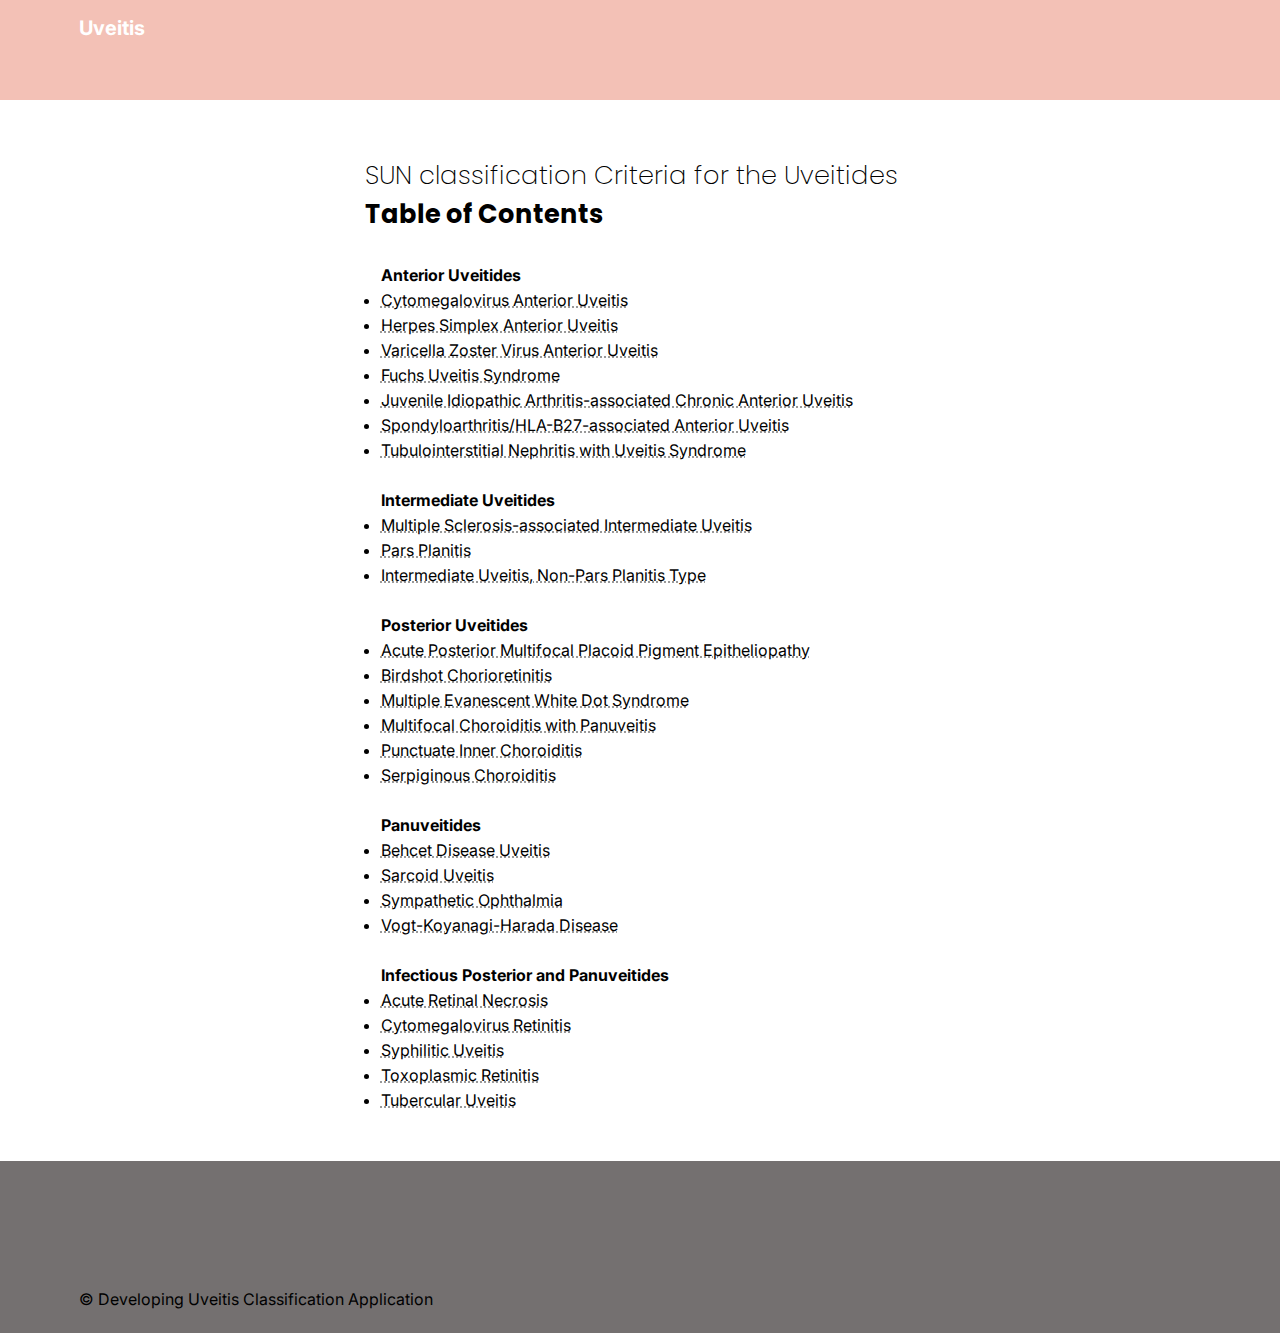
==== html/class-criteria.html @ fbaa8844 "update" ====
<html>
    <head>
        <meta content="initial-scale=1.0, width=device-width" name="viewport">
        <meta name="theme-color" content="#F3C1B6">
        <link rel="stylesheet" href="../css/style.css">
        <link rel="stylesheet" href="../css/class-criteria.css">
        <link rel="preconnect" href="https://fonts.gstatic.com" crossorigin>
        <link href="https://fonts.googleapis.com/css2?family=Inter:wght@200;300;400;500;600;700&display=swap" rel="stylesheet">
        <link href="https://fonts.googleapis.com/css2?family=Poppins:wght@200;300;400;500;600;700&display=swap" rel="stylesheet">
    </head>
    <body>
        <header>
            <div class="header-content">
                Uveitis
            </div>
        </header>

        <div class="main">
            <div class="class-title">SUN classification Criteria for the Uveitides</div>
            <div class="table-of-contents">Table of Contents</div>
            <div class="main-table">
                <div style="font-weight:700; padding-left: 1rem;">Anterior Uveitides</div>
                <ul>
                    <li><a>Cytomegalovirus Anterior Uveitis</a></li>
                    <li><a>Herpes Simplex Anterior Uveitis</a></li>
                    <li><a>Varicella Zoster Virus Anterior Uveitis</a></li>
                    <li><a>Fuchs Uveitis Syndrome</a></li>
                    <li><a>Juvenile Idiopathic Arthritis-associated Chronic Anterior Uveitis</a></li>
                    <li><a>Spondyloarthritis/HLA-B27-associated Anterior Uveitis</a></li>
                    <li><a>Tubulointerstitial Nephritis with Uveitis Syndrome</a></li>
                </ul>
                <br>
                <div style="font-weight:700; padding-left: 1rem;">Intermediate Uveitides</div>
                <ul>
                    <li><a>Multiple Sclerosis-associated Intermediate Uveitis</a></li>
                    <li><a>Pars Planitis</a></li>
                    <li><a>Intermediate Uveitis, Non-Pars Planitis Type</a></li>
                </ul>
                <br>
                <div style="font-weight:700; padding-left: 1rem;">Posterior Uveitides</div>
                <ul>
                    <li><a>Acute Posterior Multifocal Placoid Pigment Epitheliopathy</a></li>
                    <li><a>Birdshot Chorioretinitis</a></li>
                    <li><a>Multiple Evanescent White Dot Syndrome</a></li>
                    <li><a>Multifocal Choroiditis with Panuveitis</a></li>
                    <li><a>Punctuate Inner Choroiditis</a></li>
                    <li><a>Serpiginous Choroiditis</a></li>
                </ul>
                <br>
                <div style="font-weight:700; padding-left: 1rem;">Panuveitides</div>
                <ul>
                    <li><a>Behcet Disease Uveitis</a></li>
                    <li><a>Sarcoid Uveitis</a></li>
                    <li><a>Sympathetic Ophthalmia</a></li>
                    <li><a>Vogt-Koyanagi-Harada Disease</a></li>
                </ul>
                <br>
                <div style="font-weight:700; padding-left: 1rem;">Infectious Posterior and Panuveitides</div>
                <ul>
                    <li><a>Acute Retinal Necrosis</a></li>
                    <li><a>Cytomegalovirus Retinitis</a></li>
                    <li><a>Syphilitic Uveitis</a></li>
                    <li><a>Toxoplasmic Retinitis</a></li>
                    <li><a>Tubercular Uveitis</a></li>
                </ul>
            </div>
        </div>


        <footer>
            <div class="footer-content">
                © Developing Uveitis Classification Application
            </div>
        </footer>
        <script>
            function goToPage(url){
                window.location = url;
            }
        </script>
    </body>
</html>
---- css/style.css ----
body{
    margin: 0;
    font-family: 'Inter';
}

header{
    background-color: #F3C1B6;
}

.header-content{
    width : 87.7%;
    margin-left: 6.15%;
    font-size: 1.25rem;
    font-weight: 700;
    padding-top: 1rem;
    padding-bottom: 60px;
    color: #FFFFFF;
}

.main{
    width : 87.7%;
    margin: 0 auto;
    padding-top: 1rem;
    /*border: 1px dotted blue;*/
    margin-bottom: 3rem;
    display: flex;
    flex-direction: column;
    align-items: center;
    min-height: 80vh;
}

.main-row1{
    /*border: 1px dotted green;*/
    width: 100%;
    margin-top: 2.5rem;
    
    font-family: 'Poppins';
    font-size: 2rem;
    text-align: center;
    margin-bottom: 1rem;
}


.main-row2{
    /*border: 1px dotted blue;*/
    width: 100%;
    display: flex;
    flex-direction: column;
    align-items: center;
}

.main-row2-btn{
    width: 100%;
    max-width: 550px;
    background-color: #EBAE9B;
    height: 51px;
    border-radius: 10px;
    display: flex;
    align-items: center;
    box-shadow: 0px 2px 4px 0px #00000040;
}

.main-row2-btn:hover{
    background-color: #F3C1B6;
    cursor: pointer;
}


.row2-comp1{
    /*border: 1px dotted black;*/
    padding-left: 14px;
    height: 25px;
}

.doc-icon{
    width: 25px;
    height: 25px;
}

.row2-comp2{
    width: 80%;
    padding-left: 10px;
    /*border: 1px dotted black;*/
}

.row2-comp3{
    width: 10%;
    /*border: 1px dotted black;*/
}

.next-icon{
    width: 16px;
    height: 16px;
}

.main-row2-btn+.main-row2-btn{
    margin-top: 14px;
}

.main-row3{
    width: 100%;
    max-width: 550px;
    margin-top: 56px;
    margin-left: 1.5rem;
    margin-right: 1.5rem;
    /*border: 1px dotted blue;*/
    font-weight: 300;
}

footer{
    background: #747070;
    padding-top: 8rem;
    padding-bottom: 1.5rem;
    padding-left: 6.15%;
    /*border: 1px dotted blue;*/
}
---- css/class-criteria.css ----
.class-title{
    /*border: 1px dotted green;*/
    margin-top: 2.5rem;
    width: 100%;
    max-width: 550px;
    font-size: 1.6rem;
    font-weight: 200;
    font-family: 'Poppins';
}

.table-of-contents{
    /*border: 1px dotted green;*/
    width: 100%;
    max-width: 550px;
    font-size: 1.6rem;
    font-weight: 700;
    font-family: 'Poppins';
}

.main-table{
    /*border: 1px dotted red;*/
    margin-top: 1.8rem;
    width: 100%;
    max-width: 550px;
    line-height: 25px;
}

.main-table>ul>li>a{
    text-decoration:dotted;
    text-decoration-line: underline;
    text-decoration-color: grey;
}

.main-table>ul>li>a:hover{
    text-decoration:dotted;
    text-decoration-line: underline;
    color: #747070;
    text-decoration-color: grey;
    cursor: pointer;
}

ul{
    margin: 0;
    padding-left: 1rem;
}
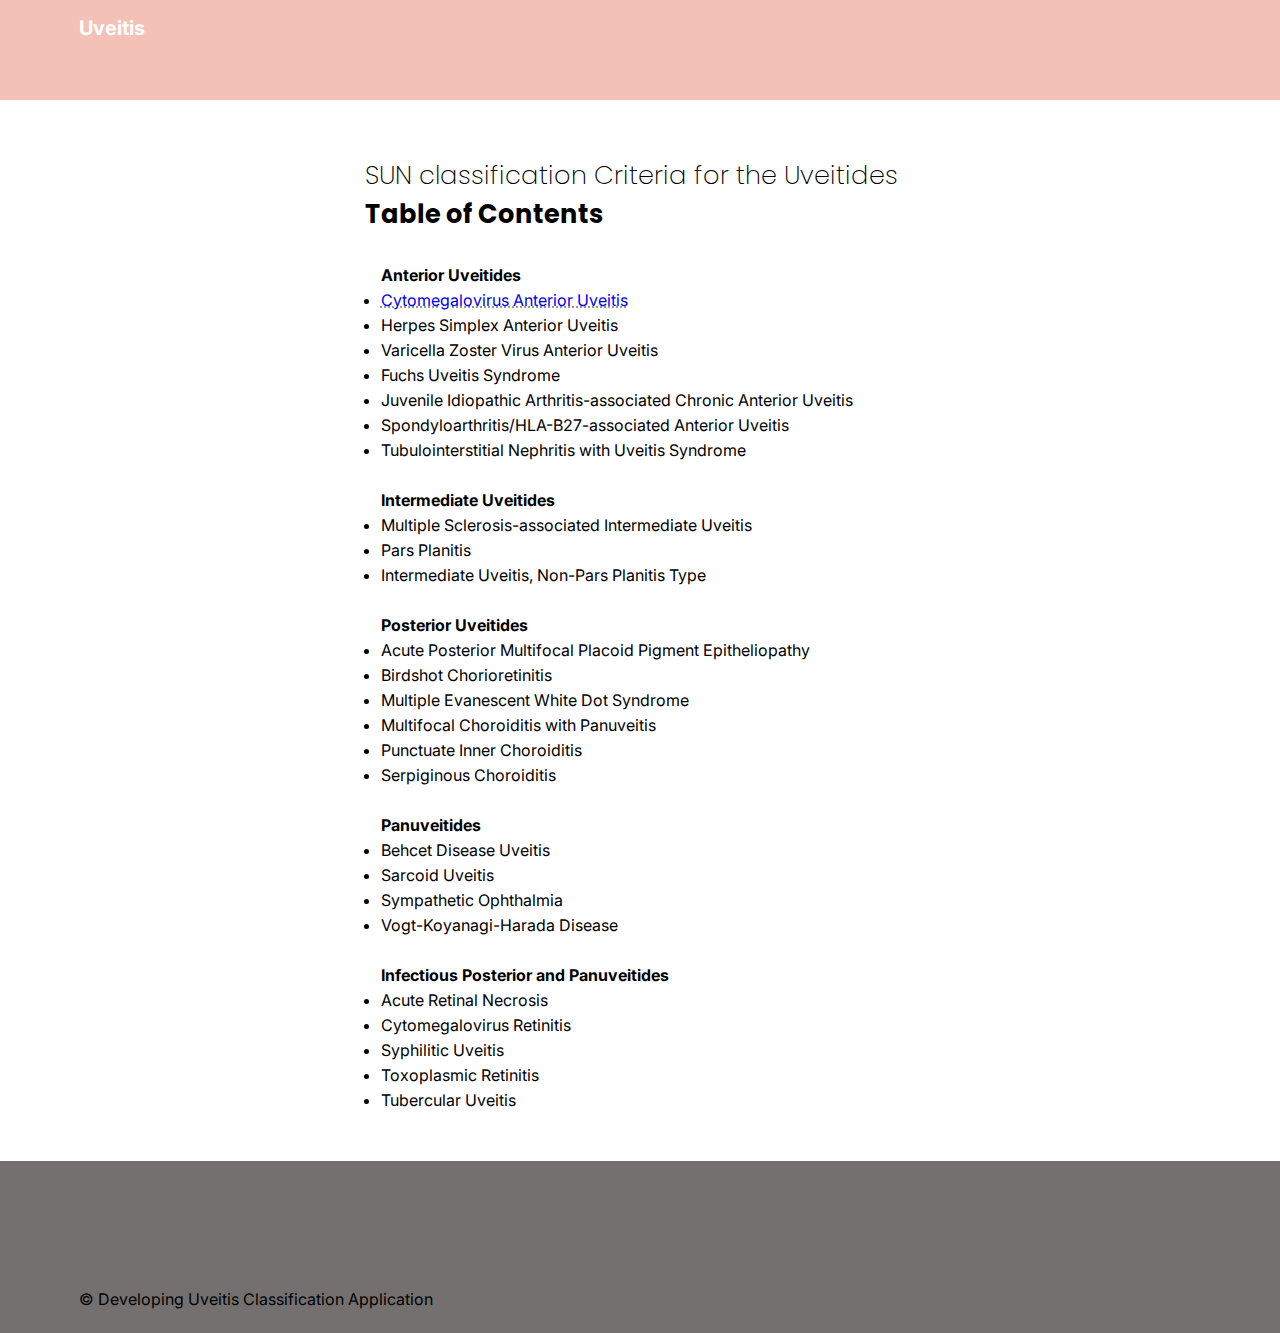
==== commit 940c5b13: "update" ====
--- a/html/class-criteria.html
+++ b/html/class-criteria.html
@@ -21,7 +21,7 @@
             <div class="main-table">
                 <div style="font-weight:700; padding-left: 1rem;">Anterior Uveitides</div>
                 <ul>
-                    <li><a>Cytomegalovirus Anterior Uveitis</a></li>
+                    <li><a href="classification/cmvau.html">Cytomegalovirus Anterior Uveitis</a></li>
                     <li><a>Herpes Simplex Anterior Uveitis</a></li>
                     <li><a>Varicella Zoster Virus Anterior Uveitis</a></li>
                     <li><a>Fuchs Uveitis Syndrome</a></li>
--- a/css/class-criteria.css
+++ b/css/class-criteria.css
@@ -25,11 +25,12 @@
     line-height: 25px;
 }
 
-.main-table>ul>li>a{
+.main-table>ul>li>a:link{
     text-decoration:dotted;
     text-decoration-line: underline;
     text-decoration-color: grey;
 }
+
 
 .main-table>ul>li>a:hover{
     text-decoration:dotted;
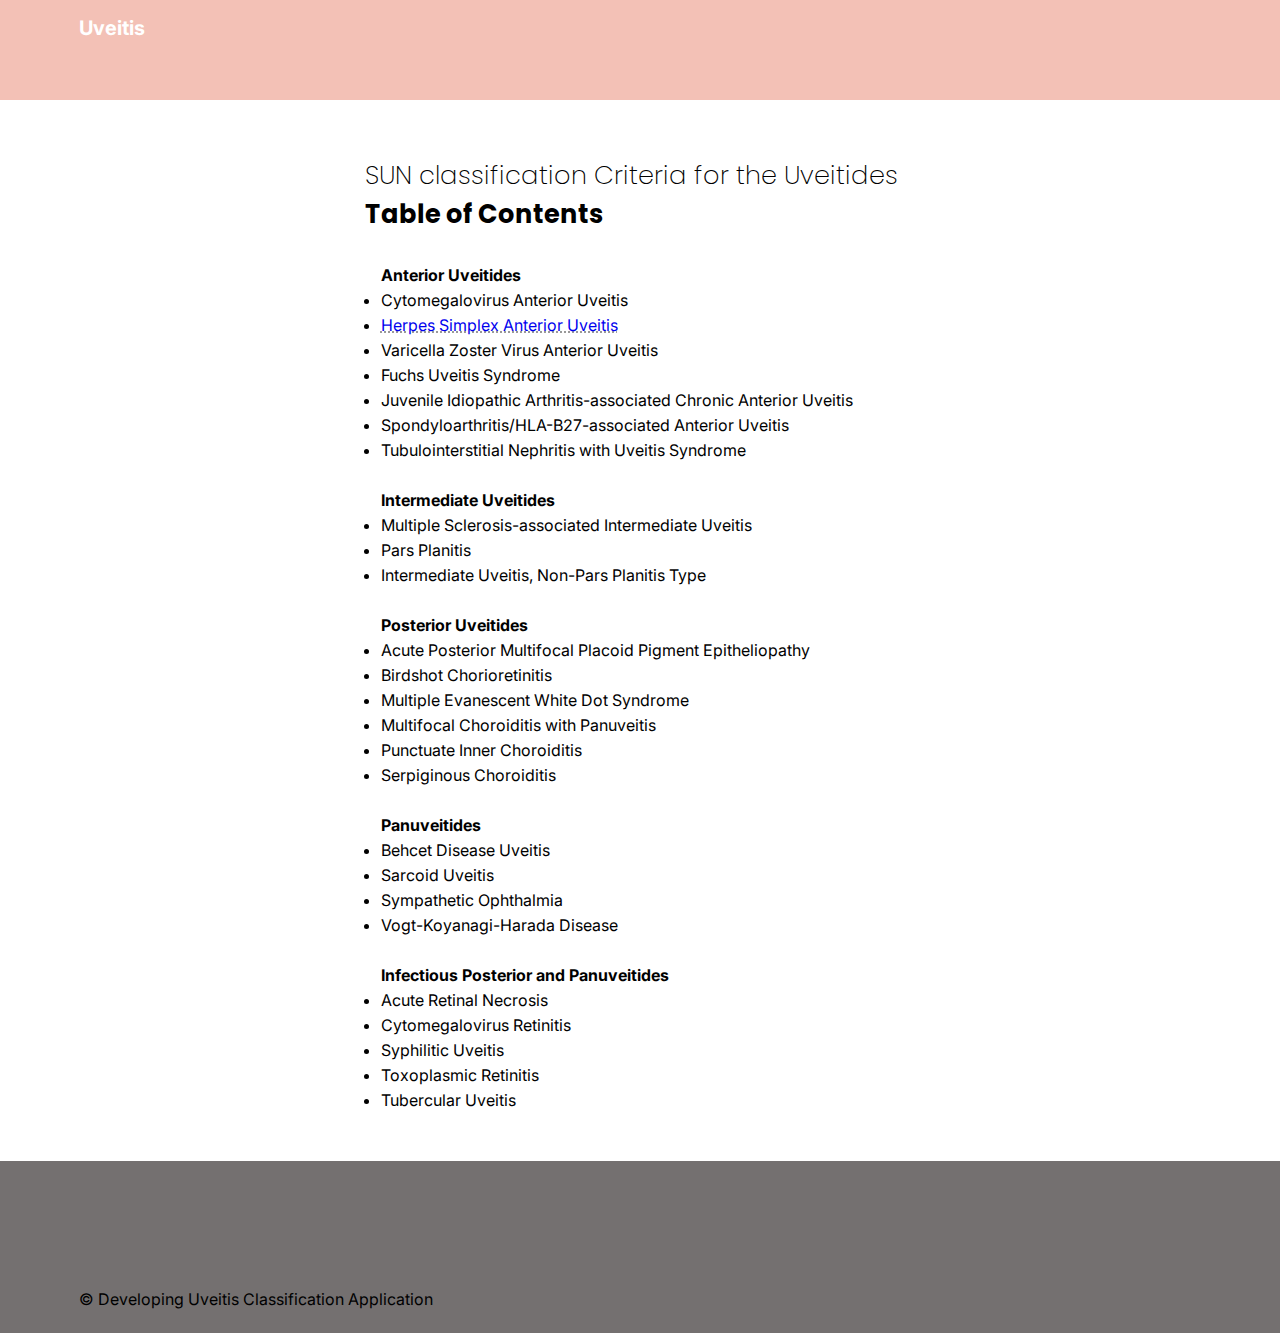
==== commit 4ab41da7: "update" ====
--- a/html/class-criteria.html
+++ b/html/class-criteria.html
@@ -21,8 +21,8 @@
             <div class="main-table">
                 <div style="font-weight:700; padding-left: 1rem;">Anterior Uveitides</div>
                 <ul>
-                    <li><a href="classification/cmvau.html">Cytomegalovirus Anterior Uveitis</a></li>
-                    <li><a>Herpes Simplex Anterior Uveitis</a></li>
+                    <li><a>Cytomegalovirus Anterior Uveitis</a></li>
+                    <li><a href="classification/hsau.html">Herpes Simplex Anterior Uveitis</a></li>
                     <li><a>Varicella Zoster Virus Anterior Uveitis</a></li>
                     <li><a>Fuchs Uveitis Syndrome</a></li>
                     <li><a>Juvenile Idiopathic Arthritis-associated Chronic Anterior Uveitis</a></li>
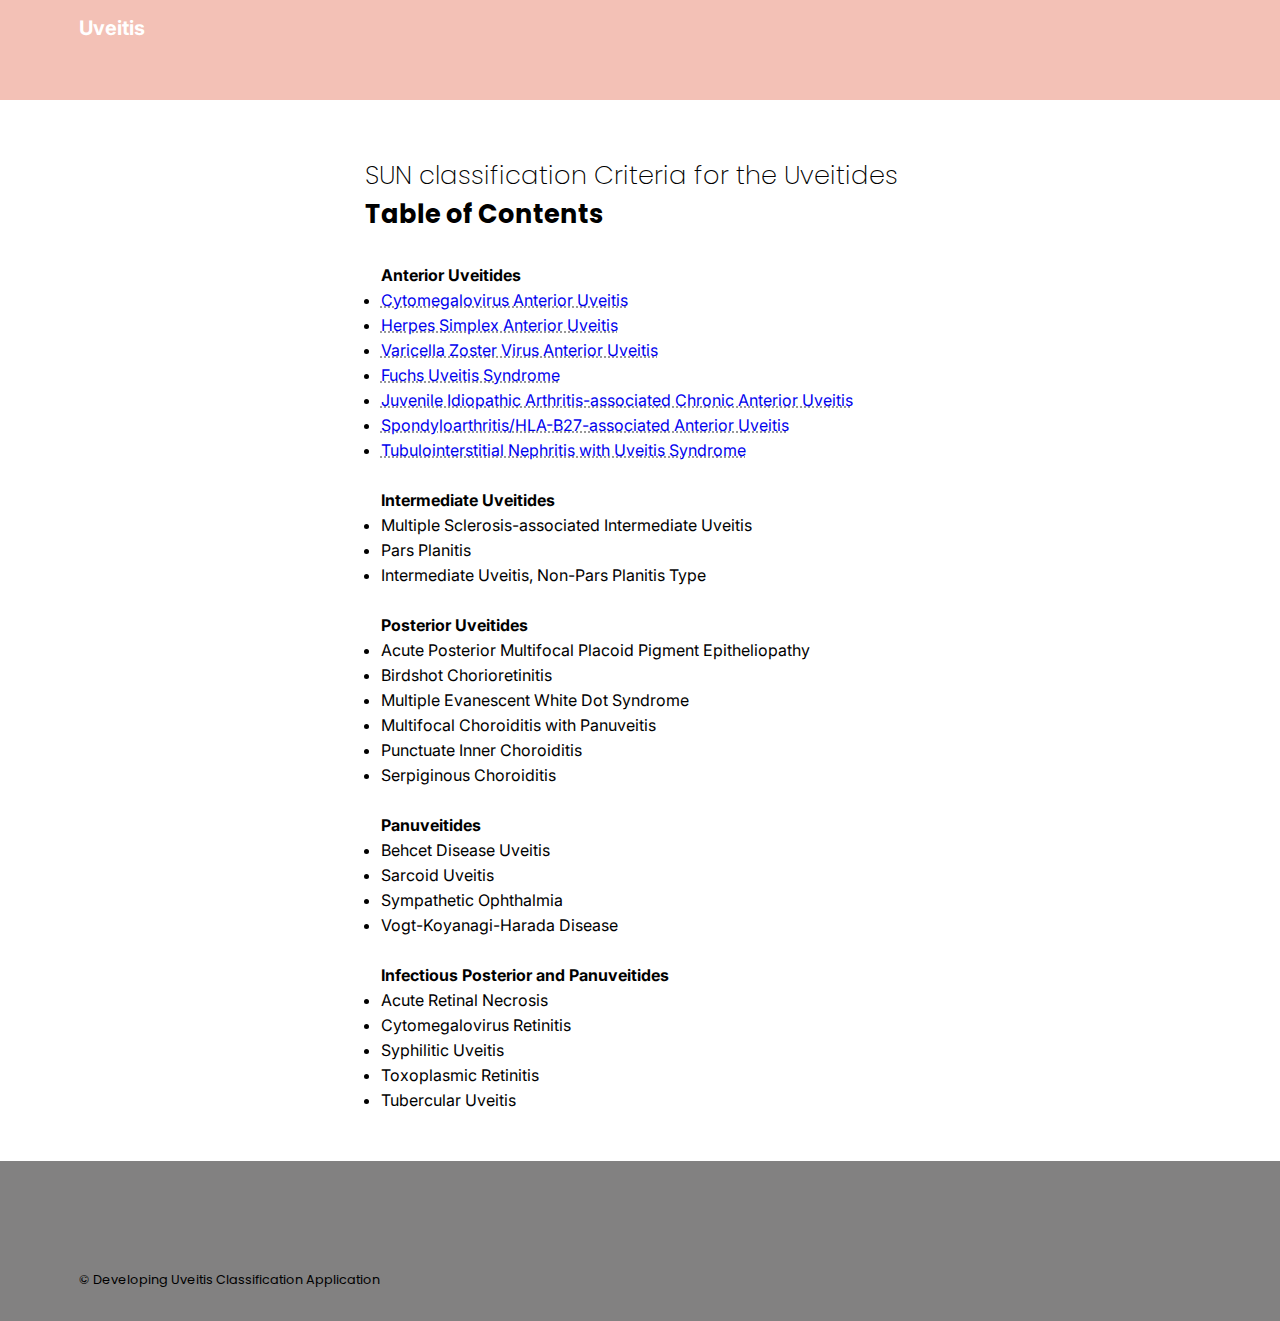
==== commit e3e1e534: "update" ====
--- a/html/class-criteria.html
+++ b/html/class-criteria.html
@@ -21,13 +21,13 @@
             <div class="main-table">
                 <div style="font-weight:700; padding-left: 1rem;">Anterior Uveitides</div>
                 <ul>
-                    <li><a>Cytomegalovirus Anterior Uveitis</a></li>
+                    <li><a href="classification/cmvau.html">Cytomegalovirus Anterior Uveitis</a></li>
                     <li><a href="classification/hsau.html">Herpes Simplex Anterior Uveitis</a></li>
-                    <li><a>Varicella Zoster Virus Anterior Uveitis</a></li>
-                    <li><a>Fuchs Uveitis Syndrome</a></li>
-                    <li><a>Juvenile Idiopathic Arthritis-associated Chronic Anterior Uveitis</a></li>
-                    <li><a>Spondyloarthritis/HLA-B27-associated Anterior Uveitis</a></li>
-                    <li><a>Tubulointerstitial Nephritis with Uveitis Syndrome</a></li>
+                    <li><a href="classification/vzvau.html">Varicella Zoster Virus Anterior Uveitis</a></li>
+                    <li><a href="classification/fus.html">Fuchs Uveitis Syndrome</a></li>
+                    <li><a href="classification/jiacau.html">Juvenile Idiopathic Arthritis-associated Chronic Anterior Uveitis</a></li>
+                    <li><a href="classification/shau.html">Spondyloarthritis/HLA-B27-associated Anterior Uveitis</a></li>
+                    <li><a href="classification/tinu.html">Tubulointerstitial Nephritis with Uveitis Syndrome</a></li>
                 </ul>
                 <br>
                 <div style="font-weight:700; padding-left: 1rem;">Intermediate Uveitides</div>
--- a/css/style.css
+++ b/css/style.css
@@ -108,9 +108,17 @@
 }
 
 footer{
-    background: #747070;
-    padding-top: 8rem;
-    padding-bottom: 1.5rem;
-    padding-left: 6.15%;
-    /*border: 1px dotted blue;*/
+    background: #828181;
+    min-height: 160px;
+    display: flex;
+    align-items: end;
+}
+
+.footer-content{
+    width : 87.7%;
+    margin-left: auto;
+    margin-right: auto;
+    margin-bottom: 2rem;
+    font-family: 'Poppins';
+    font-size: 0.8rem;
 }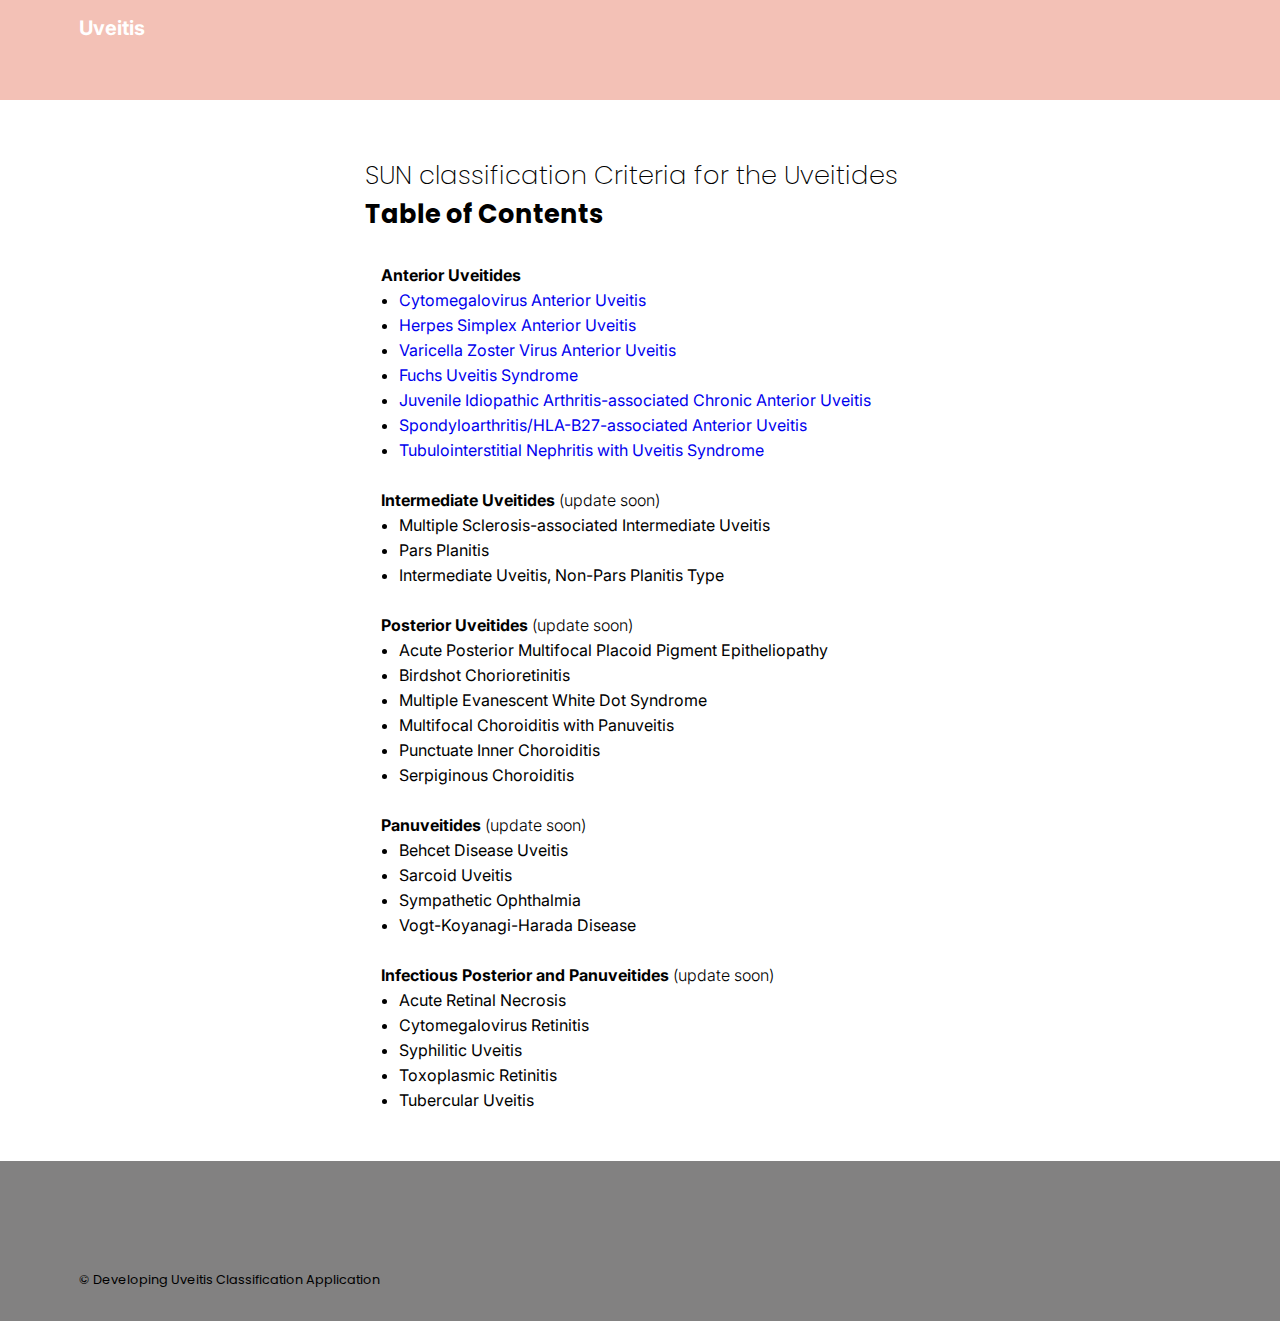
==== commit fa91bb05: "update" ====
--- a/html/class-criteria.html
+++ b/html/class-criteria.html
@@ -30,14 +30,14 @@
                     <li><a href="classification/tinu.html">Tubulointerstitial Nephritis with Uveitis Syndrome</a></li>
                 </ul>
                 <br>
-                <div style="font-weight:700; padding-left: 1rem;">Intermediate Uveitides</div>
+                <div style="font-weight:700; padding-left: 1rem;">Intermediate Uveitides<span style="font-weight: 300"> (update soon)</span></div>
                 <ul>
                     <li><a>Multiple Sclerosis-associated Intermediate Uveitis</a></li>
                     <li><a>Pars Planitis</a></li>
                     <li><a>Intermediate Uveitis, Non-Pars Planitis Type</a></li>
                 </ul>
                 <br>
-                <div style="font-weight:700; padding-left: 1rem;">Posterior Uveitides</div>
+                <div style="font-weight:700; padding-left: 1rem;">Posterior Uveitides<span style="font-weight: 300"> (update soon)</span></div>
                 <ul>
                     <li><a>Acute Posterior Multifocal Placoid Pigment Epitheliopathy</a></li>
                     <li><a>Birdshot Chorioretinitis</a></li>
@@ -47,7 +47,7 @@
                     <li><a>Serpiginous Choroiditis</a></li>
                 </ul>
                 <br>
-                <div style="font-weight:700; padding-left: 1rem;">Panuveitides</div>
+                <div style="font-weight:700; padding-left: 1rem;">Panuveitides<span style="font-weight: 300"> (update soon)</span></div>
                 <ul>
                     <li><a>Behcet Disease Uveitis</a></li>
                     <li><a>Sarcoid Uveitis</a></li>
@@ -55,7 +55,7 @@
                     <li><a>Vogt-Koyanagi-Harada Disease</a></li>
                 </ul>
                 <br>
-                <div style="font-weight:700; padding-left: 1rem;">Infectious Posterior and Panuveitides</div>
+                <div style="font-weight:700; padding-left: 1rem;">Infectious Posterior and Panuveitides<span style="font-weight: 300"> (update soon)</span></div>
                 <ul>
                     <li><a>Acute Retinal Necrosis</a></li>
                     <li><a>Cytomegalovirus Retinitis</a></li>
--- a/css/style.css
+++ b/css/style.css
@@ -21,7 +21,6 @@
     width : 87.7%;
     margin: 0 auto;
     padding-top: 1rem;
-    /*border: 1px dotted blue;*/
     margin-bottom: 3rem;
     display: flex;
     flex-direction: column;
@@ -89,8 +88,8 @@
 }
 
 .next-icon{
-    width: 16px;
-    height: 16px;
+    width: 25px;
+    height: 25px;
 }
 
 .main-row2-btn+.main-row2-btn{
--- a/css/class-criteria.css
+++ b/css/class-criteria.css
@@ -26,15 +26,15 @@
 }
 
 .main-table>ul>li>a:link{
+    text-decoration-line: underline;
     text-decoration:dotted;
-    text-decoration-line: underline;
     text-decoration-color: grey;
 }
 
 
 .main-table>ul>li>a:hover{
+    text-decoration-line: underline;
     text-decoration:dotted;
-    text-decoration-line: underline;
     color: #747070;
     text-decoration-color: grey;
     cursor: pointer;
@@ -42,5 +42,5 @@
 
 ul{
     margin: 0;
-    padding-left: 1rem;
+    padding-left: 6.15%;
 }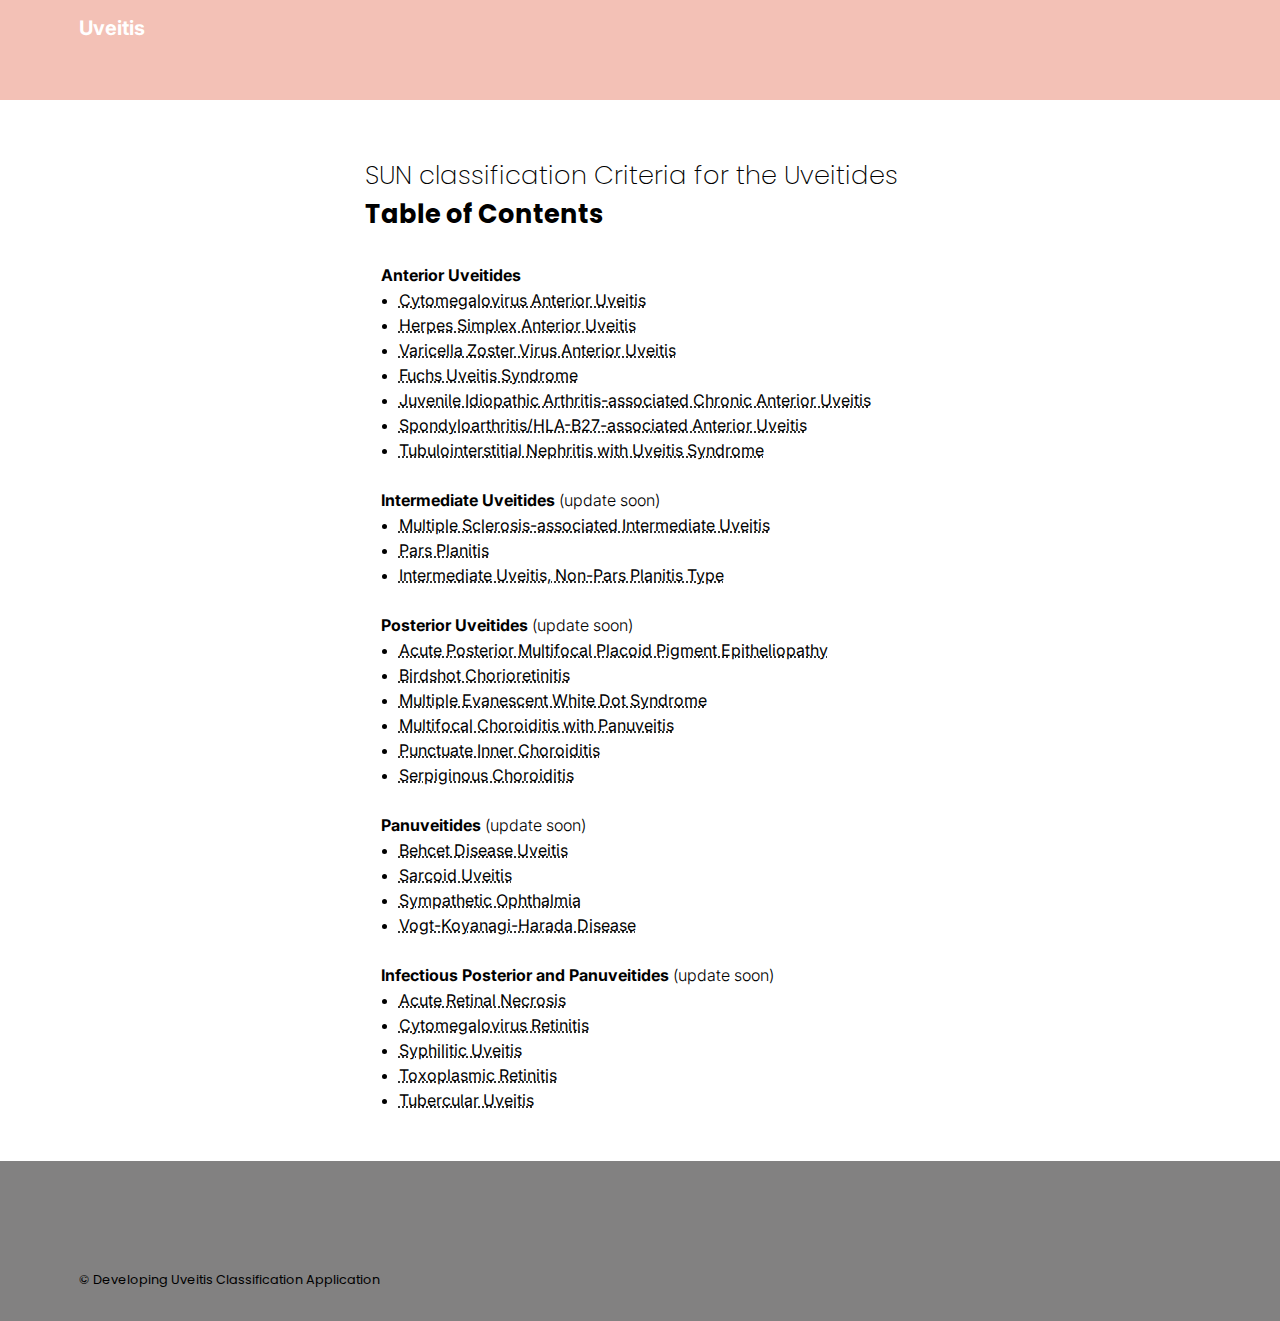
==== commit cbb5406d: "update" ====
--- a/html/class-criteria.html
+++ b/html/class-criteria.html
@@ -20,7 +20,7 @@
             <div class="table-of-contents">Table of Contents</div>
             <div class="main-table">
                 <div style="font-weight:700; padding-left: 1rem;">Anterior Uveitides</div>
-                <ul>
+                <ul style="color:black">
                     <li><a href="classification/cmvau.html">Cytomegalovirus Anterior Uveitis</a></li>
                     <li><a href="classification/hsau.html">Herpes Simplex Anterior Uveitis</a></li>
                     <li><a href="classification/vzvau.html">Varicella Zoster Virus Anterior Uveitis</a></li>
--- a/css/class-criteria.css
+++ b/css/class-criteria.css
@@ -25,21 +25,24 @@
     line-height: 25px;
 }
 
-.main-table>ul>li>a:link{
-    text-decoration-line: underline;
-    text-decoration:dotted;
-    text-decoration-color: grey;
+.main-table>ul>li>a{
+    text-decoration: underline;
+    text-decoration-style:dotted;
+    color: black;
 }
 
 
 .main-table>ul>li>a:hover{
-    text-decoration-line: underline;
-    text-decoration:dotted;
+    text-decoration: underline;
+    text-decoration-style:dotted;
     color: #747070;
     text-decoration-color: grey;
     cursor: pointer;
 }
 
+
+
+
 ul{
     margin: 0;
     padding-left: 6.15%;
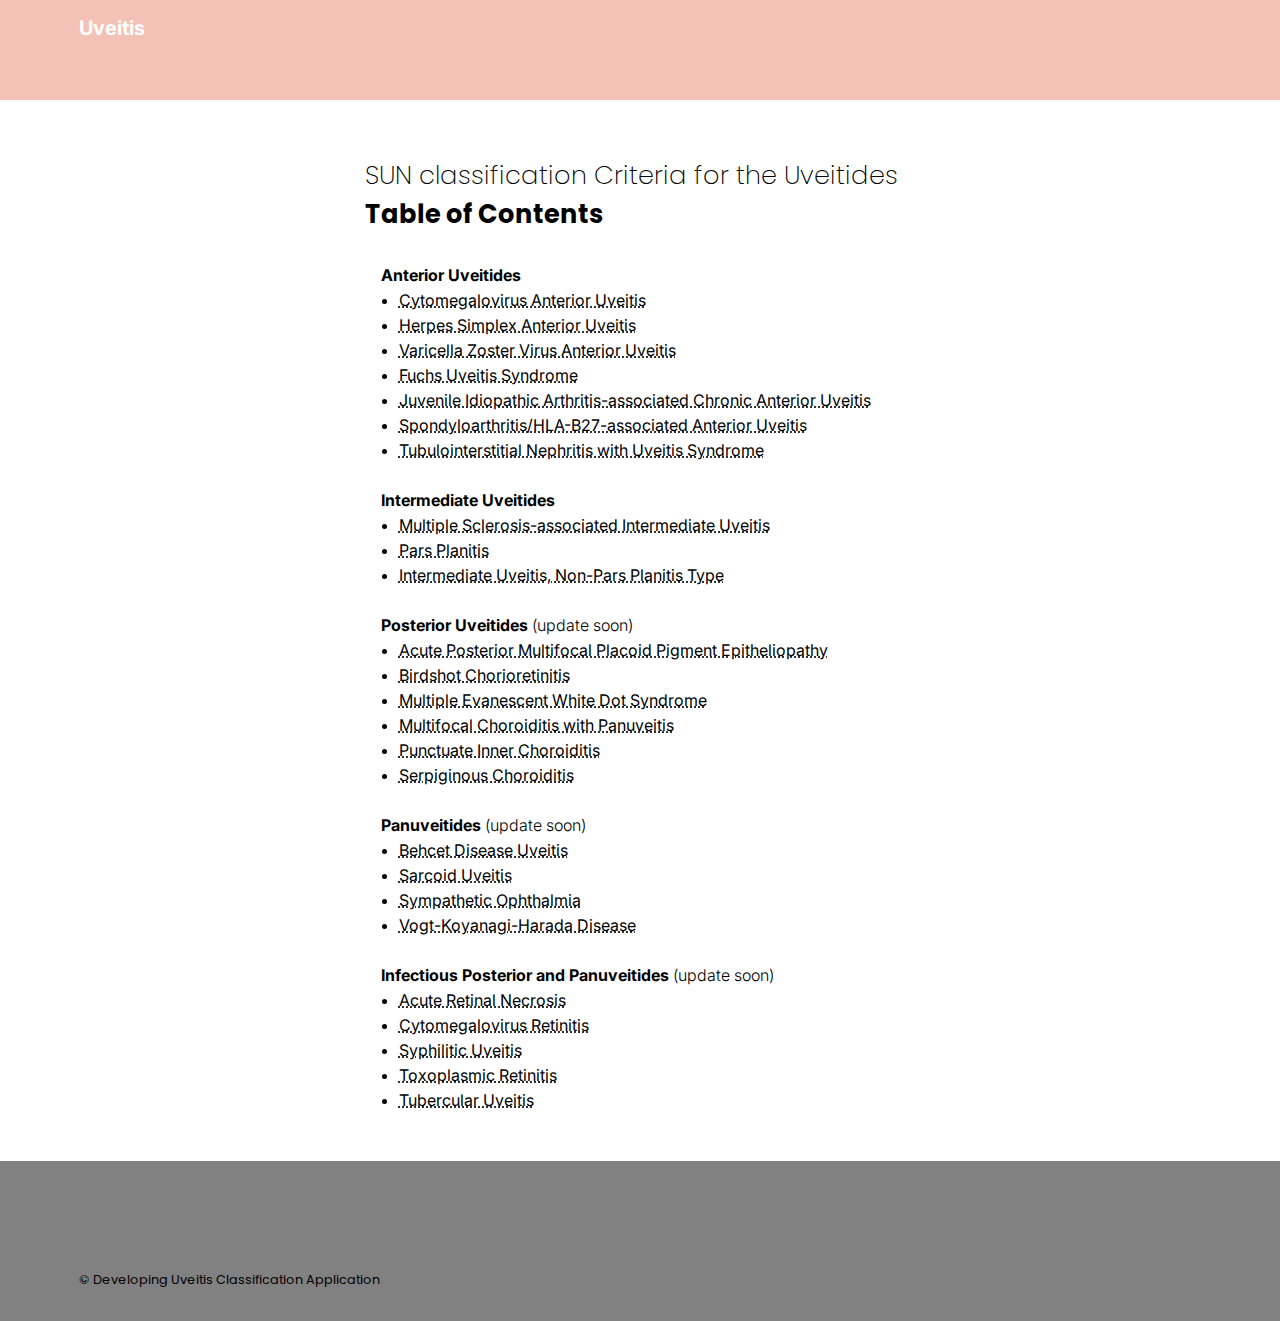
==== commit b14c3ca8: "update" ====
--- a/html/class-criteria.html
+++ b/html/class-criteria.html
@@ -21,20 +21,20 @@
             <div class="main-table">
                 <div style="font-weight:700; padding-left: 1rem;">Anterior Uveitides</div>
                 <ul style="color:black">
-                    <li><a href="classification/cmvau.html">Cytomegalovirus Anterior Uveitis</a></li>
-                    <li><a href="classification/hsau.html">Herpes Simplex Anterior Uveitis</a></li>
-                    <li><a href="classification/vzvau.html">Varicella Zoster Virus Anterior Uveitis</a></li>
-                    <li><a href="classification/fus.html">Fuchs Uveitis Syndrome</a></li>
-                    <li><a href="classification/jiacau.html">Juvenile Idiopathic Arthritis-associated Chronic Anterior Uveitis</a></li>
-                    <li><a href="classification/shau.html">Spondyloarthritis/HLA-B27-associated Anterior Uveitis</a></li>
-                    <li><a href="classification/tinu.html">Tubulointerstitial Nephritis with Uveitis Syndrome</a></li>
+                    <li><a href="classification/anterior/cmvau.html">Cytomegalovirus Anterior Uveitis</a></li>
+                    <li><a href="classification/anterior/hsau.html">Herpes Simplex Anterior Uveitis</a></li>
+                    <li><a href="classification/anterior/vzvau.html">Varicella Zoster Virus Anterior Uveitis</a></li>
+                    <li><a href="classification/anterior/fus.html">Fuchs Uveitis Syndrome</a></li>
+                    <li><a href="classification/anterior/jiacau.html">Juvenile Idiopathic Arthritis-associated Chronic Anterior Uveitis</a></li>
+                    <li><a href="classification/anterior/shau.html">Spondyloarthritis/HLA-B27-associated Anterior Uveitis</a></li>
+                    <li><a href="classification/anterior/tinu.html">Tubulointerstitial Nephritis with Uveitis Syndrome</a></li>
                 </ul>
                 <br>
-                <div style="font-weight:700; padding-left: 1rem;">Intermediate Uveitides<span style="font-weight: 300"> (update soon)</span></div>
+                <div style="font-weight:700; padding-left: 1rem;">Intermediate Uveitides</div>
                 <ul>
-                    <li><a>Multiple Sclerosis-associated Intermediate Uveitis</a></li>
-                    <li><a>Pars Planitis</a></li>
-                    <li><a>Intermediate Uveitis, Non-Pars Planitis Type</a></li>
+                    <li><a href="classification/intermediate/msiu.html">Multiple Sclerosis-associated Intermediate Uveitis</a></li>
+                    <li><a href="classification/intermediate/ppiu.html">Pars Planitis</a></li>
+                    <li><a href="classification/intermediate/nppiu.html">Intermediate Uveitis, Non-Pars Planitis Type</a></li>
                 </ul>
                 <br>
                 <div style="font-weight:700; padding-left: 1rem;">Posterior Uveitides<span style="font-weight: 300"> (update soon)</span></div>
